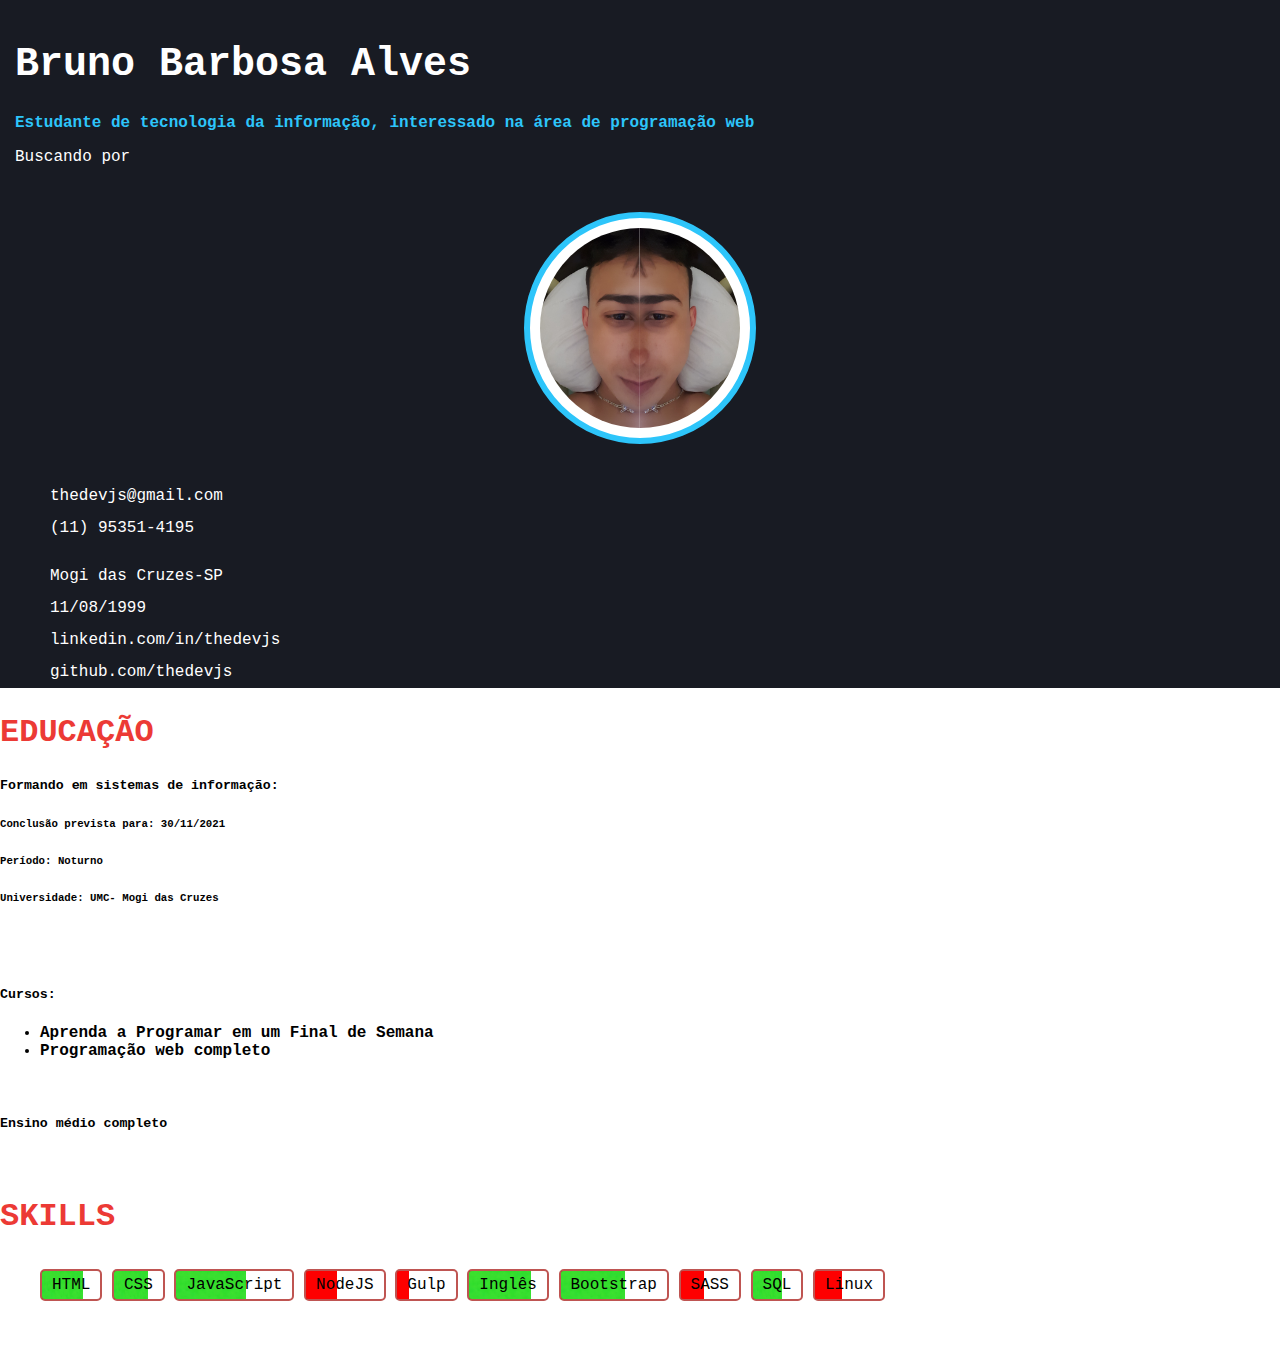
==== index.html @ 4eccf160 "up" ====
<!DOCTYPE html>
    <html>

    <head>
    <meta http-equiv="X-UA-Compatible" content="IE=edge">
    <meta name="viewport" content="width=device-width, initial-scale=1, shrink-to-fit=no">

    <link rel="stylesheet" href="https://stackpath.bootstrapcdn.com/bootstrap/4.1.2/css/bootstrap.min.css" integrity="sha384-Smlep5jCw/wG7hdkwQ/Z5nLIefveQRIY9nfy6xoR1uRYBtpZgI6339F5dgvm/e9B"
    crossorigin="anonymous">
    <link rel="stylesheet" href="https://use.fontawesome.com/releases/v5.1.0/css/all.css" integrity="sha384-lKuwvrZot6UHsBSfcMvOkWwlCMgc0TaWr+30HWe3a4ltaBwTZhyTEggF5tJv8tbt"
    crossorigin="anonymous">

    <link rel="stylesheet" href="style.css">

    <script src="script.js"></script>


    </head>

    <body>
    	<div class="container">


    	<div class="row row-1">
    	<div class="block-1 col-lg-8">
        <!-- Block #1 -->
        <h1>Bruno Barbosa Alves</h1>
        <p class="high-text">Estudante de tecnologia da informação, interessado na área de programação web</p>
        <p>Buscando por </p>
    </div>


    	<div class="block-2 col-md-4">
        <!-- Block #2 -->
        <img src="profile.jpg" alt="block-3 col-md-8">
    </div>




    	<div class="block-3 col-md-8">
        <!-- Block #3 -->
    <ul>
        <li><a href="#"><i class="far fa-envelope"></i>thedevjs@gmail.com</a></li>
        <li><a href="#"><i class="fas fa-mobile-alt"></i>(11) 95351-4195</a></li>
        
    </ul>

    <ul>
            <li><a href="#"><i class="fas fa-map-marker-alt"></i>Mogi das Cruzes-SP</a></li>
        <li><a href="#"><i class="far fa-calendar-alt"></i>11/08/1999</a></li>
        <li><a href="#"><i class="fab fa-linkedin"></i>linkedin.com/in/thedevjs</a></li>
        <li><a href="#"><i class="fab fa-github"></i>github.com/thedevjs</a></li>
    </ul>
</div>
</div>



		<div class="row m-0 mt-4">
		<div class="block-4 col-lg-6">
        <!-- Block #4 -->
        <h2>EDUCAÇÃO</h2>
        <h5>Formando em sistemas de informação:</h5>
        <h6>Conclusão prevista para: 30/11/2021</h6>
        <h6>Período: Noturno</h6>
        <h6>Universidade: UMC- Mogi das Cruzes</h6><br><br>
        
        <h5>Cursos: </h5>
            <ul>
                <div id="esconhderMostrar">
                        <li><strong>Aprenda a Programar em um Final de Semana</strong><i  class="fa fa-chevron-down seta" ></i></li>
                </div>
                    <p id="descricaoCurso1">Carga horaria: 16 horas<br>
                    Conteúdo: Imersão na programação web<br>
                    Local: Estação hack - Facebook
                </p>
                <div id="esconhderMostrar2">
                    <li><strong>Programação web completo</strong><i  class="fa fa-chevron-down seta" ></i></li>
                </div>
                <p id="descricaoCurso2">
                    Carga horaria: 60 horas<br>
                    Conteúdo: Conceitos básicos e avançados<br>de HTML, CSS e JavaScript<br>
                    Local: UDEMY

                </p>
            </ul>
            <br>
            <h5>Ensino médio completo</h5><br>
    </div>



    	<div class="block-5 col-lg-6">
        <!-- Block #5 -->
        <h2>SKILLS</h2>
        <ul>
            <li id="html">HTML</li>
            <li id="css">CSS</li>
            <li id="javascript">JavaScript</li>
            <li id="nodejs">NodeJS</li>
            <li id="gulp">Gulp</li>
            <li id="ingles">Inglês</li>
            <li id="bootstrap">Bootstrap</li>
            <li id="sass">SASS</li>
            <li id="sql">SQL</li>
            <li id="linux">Linux</li>
        </ul>
        <div id="descricao" >
                <h3 id="adicionarElementoH3"></h3>
                <p id="adicionarElementoP">
                </p>
        </div>
    </div>
</div>
</div>
    </body>

    </html>
---- style.css ----
@import url('https://fonts.googleapis.com/css?family=Roboto:400,500,500i,900');

    body{
        font-family: 'Roboto-Mono', monospace;
        padding: 0;
        margin: 0;
        font-size: 16px;
        -webkit-print-color-adjust:exact;
    }
    
    h1{
        font-size: 2.5em;
        font-weight: bold;
    }
    
    h2{
        font-size: 2.0em;
        color: #EC3A35;
    }
    
    h3{
        font-size: 1.6em;
    }
     
    h4{
        font-size: 1.3em;
    }
    
    .high-text{
        color: #2DC5FA;
        font-weight: bold;
    }
    
    .row-1{
        background-color: #181B23;
    }
    
    .block-1{
        color: #ffffff;
        padding: 15px;
    }
    
    .block-2{
        text-align: center;
        padding: 15px;
    }
    
    .block-2 img{
        width: 200px;
        height: 200px;
        border: 6px solid #2DC5FA;
        border-radius: 50%; 
        padding: 10px;
        background-color: #ffffff;
    }
    
    .block-3 div{
        display: inline-block;
        padding: 0;
    }
    
    .block-3 li{
        list-style-type: none;
        line-height: 2.0em;
    }
    
    .block-3 i{
        margin-right: 10px;
    }
    
    .block-3 a{
        color: #ffffff;
        text-decoration: none;
    }
    
    .block-5 li{
        list-style-type: none;
        display: inline;
        line-height: 3.0em;
        border: 2px solid rgba(182, 60, 56, 0.871);
        border-radius: 5px;
        padding: 5px 10px 5px 10px;
    }
    
    .block-5 li:hover{
        border-color: rgb(181, 10, 4);
        background-color: rgba(236, 238, 242, 0.529);
        cursor: pointer;
    }

    #html,#css{
        background-image: url("verde2.jpg");
        background-repeat: no-repeat;
        background-size: 70% 100%;
    }
    #javascript{
        background-image: url("verde2.jpg");
        background-repeat: no-repeat;
        background-size: 60% 100%;
    }
    #ingles{
        background-image: url("verde2.jpg");
        background-repeat: no-repeat;
        background-size: 80% 100%;
    }
    #sql, #bootstrap{
        background-image: url("verde2.jpg");
        background-repeat: no-repeat;
        background-size: 60% 100%;
    }
    #gulp{
        background-image: url("vermelho.jpg");
        background-repeat: no-repeat;
        background-size: 20% 100%; 
    }
    #sass, #nodejs, #linux{
        background-image: url("vermelho.jpg");
        background-repeat: no-repeat;
        background-size: 40% 100%; 
    }

#esconhderMostrar,#esconhderMostrar2{
    cursor:pointer;

}


    .seta{
        position: absolute;
        padding-top: 5px;
        padding-left: 5px;
    }

    #curso1{
        display: inline;
    }
    #descricaoCurso1, #descricaoCurso2{
        display:none;
    }
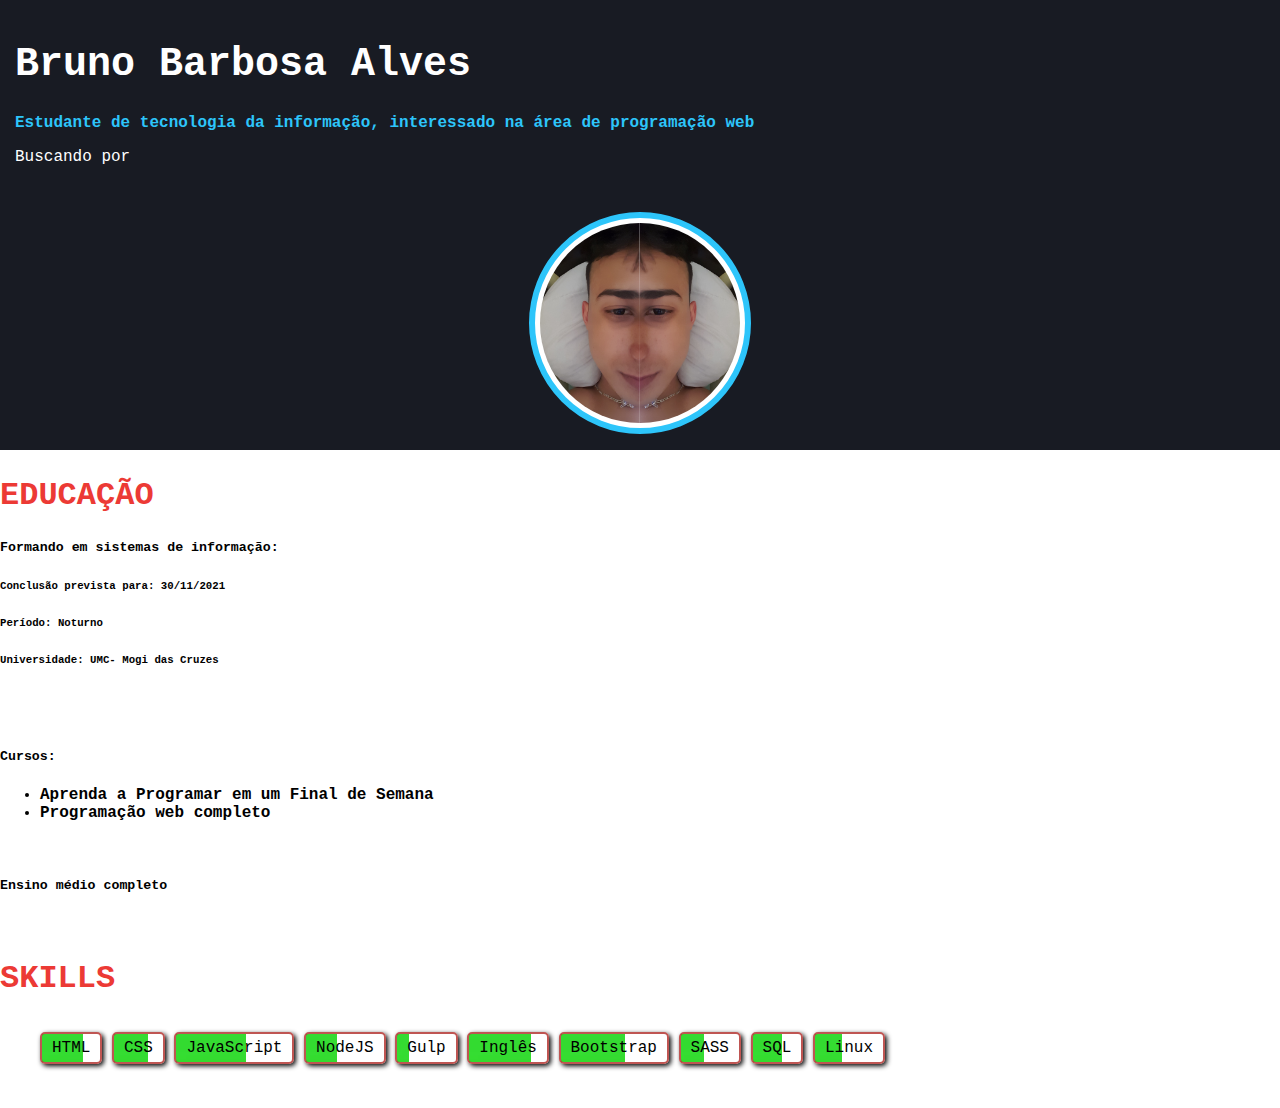
==== commit 156c2158: "alteração de cores" ====
--- a/index.html
+++ b/index.html
@@ -2,6 +2,7 @@
     <html>
 
     <head>
+    <link rel="icon" type="imagem/png" href="icon.png" />
     <meta http-equiv="X-UA-Compatible" content="IE=edge">
     <meta name="viewport" content="width=device-width, initial-scale=1, shrink-to-fit=no">
 
@@ -11,11 +12,16 @@
     crossorigin="anonymous">
 
     <link rel="stylesheet" href="style.css">
+    <title>Quem sou eu</title>
 
     <script src="script.js"></script>
 
 
     </head>
+
+
+
+    
 
     <body>
     	<div class="container">
@@ -32,7 +38,9 @@
 
     	<div class="block-2 col-md-4">
         <!-- Block #2 -->
+        <div id="foto">
         <img src="profile.jpg" alt="block-3 col-md-8">
+        </div>
     </div>
 
 
@@ -47,10 +55,10 @@
     </ul>
 
     <ul>
-            <li><a href="#"><i class="fas fa-map-marker-alt"></i>Mogi das Cruzes-SP</a></li>
+            <li><a href="https://www.google.com.br/maps/place/Mogi+das+Cruzes+-+State+of+S%C3%A3o+Paulo/data=!4m2!3m1!1s0x94cdd81269172647:0xb3859ba7fe8bbb07?sa=X&ved=2ahUKEwi3osTX_b7cAhUJUJAKHYu4BAgQ8gEwAHoECAUQAQ" target="_blank"><i class="fas fa-map-marker-alt"></i>Mogi das Cruzes-SP</a></li>
         <li><a href="#"><i class="far fa-calendar-alt"></i>11/08/1999</a></li>
-        <li><a href="#"><i class="fab fa-linkedin"></i>linkedin.com/in/thedevjs</a></li>
-        <li><a href="#"><i class="fab fa-github"></i>github.com/thedevjs</a></li>
+        <li><a href="https://www.linkedin.com/in/thedevjs/" target="_blank"><i class="fab fa-linkedin"></i>linkedin.com/in/thedevjs</a></li>
+        <li><a href="https://github.com/thedevb" target="_blank"><i class="fab fa-github"></i>github.com/thedevjs</a></li>
     </ul>
 </div>
 </div>
--- a/style.css
+++ b/style.css
@@ -33,6 +33,7 @@
     
     .row-1{
         background-color: #181B23;
+        height: 450px;
     }
     
     .block-1{
@@ -43,20 +44,24 @@
     .block-2{
         text-align: center;
         padding: 15px;
+        align-items: center;
     }
     
     .block-2 img{
+        
         width: 200px;
         height: 200px;
         border: 6px solid #2DC5FA;
         border-radius: 50%; 
-        padding: 10px;
+        padding: 5px;
         background-color: #ffffff;
     }
-    
+    .block-3{
+    }
     .block-3 div{
         display: inline-block;
         padding: 0;
+        border: 2px solid red;
     }
     
     .block-3 li{
@@ -74,6 +79,7 @@
     }
     
     .block-5 li{
+        box-shadow: 2px 2px 5px;
         list-style-type: none;
         display: inline;
         line-height: 3.0em;
@@ -89,32 +95,32 @@
     }
 
     #html,#css{
-        background-image: url("verde2.jpg");
+        background-image: url("verde.jpg");
         background-repeat: no-repeat;
         background-size: 70% 100%;
     }
     #javascript{
-        background-image: url("verde2.jpg");
+        background-image: url("verde.jpg");
         background-repeat: no-repeat;
         background-size: 60% 100%;
     }
     #ingles{
-        background-image: url("verde2.jpg");
+        background-image: url("verde.jpg");
         background-repeat: no-repeat;
         background-size: 80% 100%;
     }
     #sql, #bootstrap{
-        background-image: url("verde2.jpg");
+        background-image: url("verde.jpg");
         background-repeat: no-repeat;
         background-size: 60% 100%;
     }
     #gulp{
-        background-image: url("vermelho.jpg");
+        background-image: url("verde.jpg");
         background-repeat: no-repeat;
         background-size: 20% 100%; 
     }
     #sass, #nodejs, #linux{
-        background-image: url("vermelho.jpg");
+        background-image: url("verde.jpg");
         background-repeat: no-repeat;
         background-size: 40% 100%; 
     }
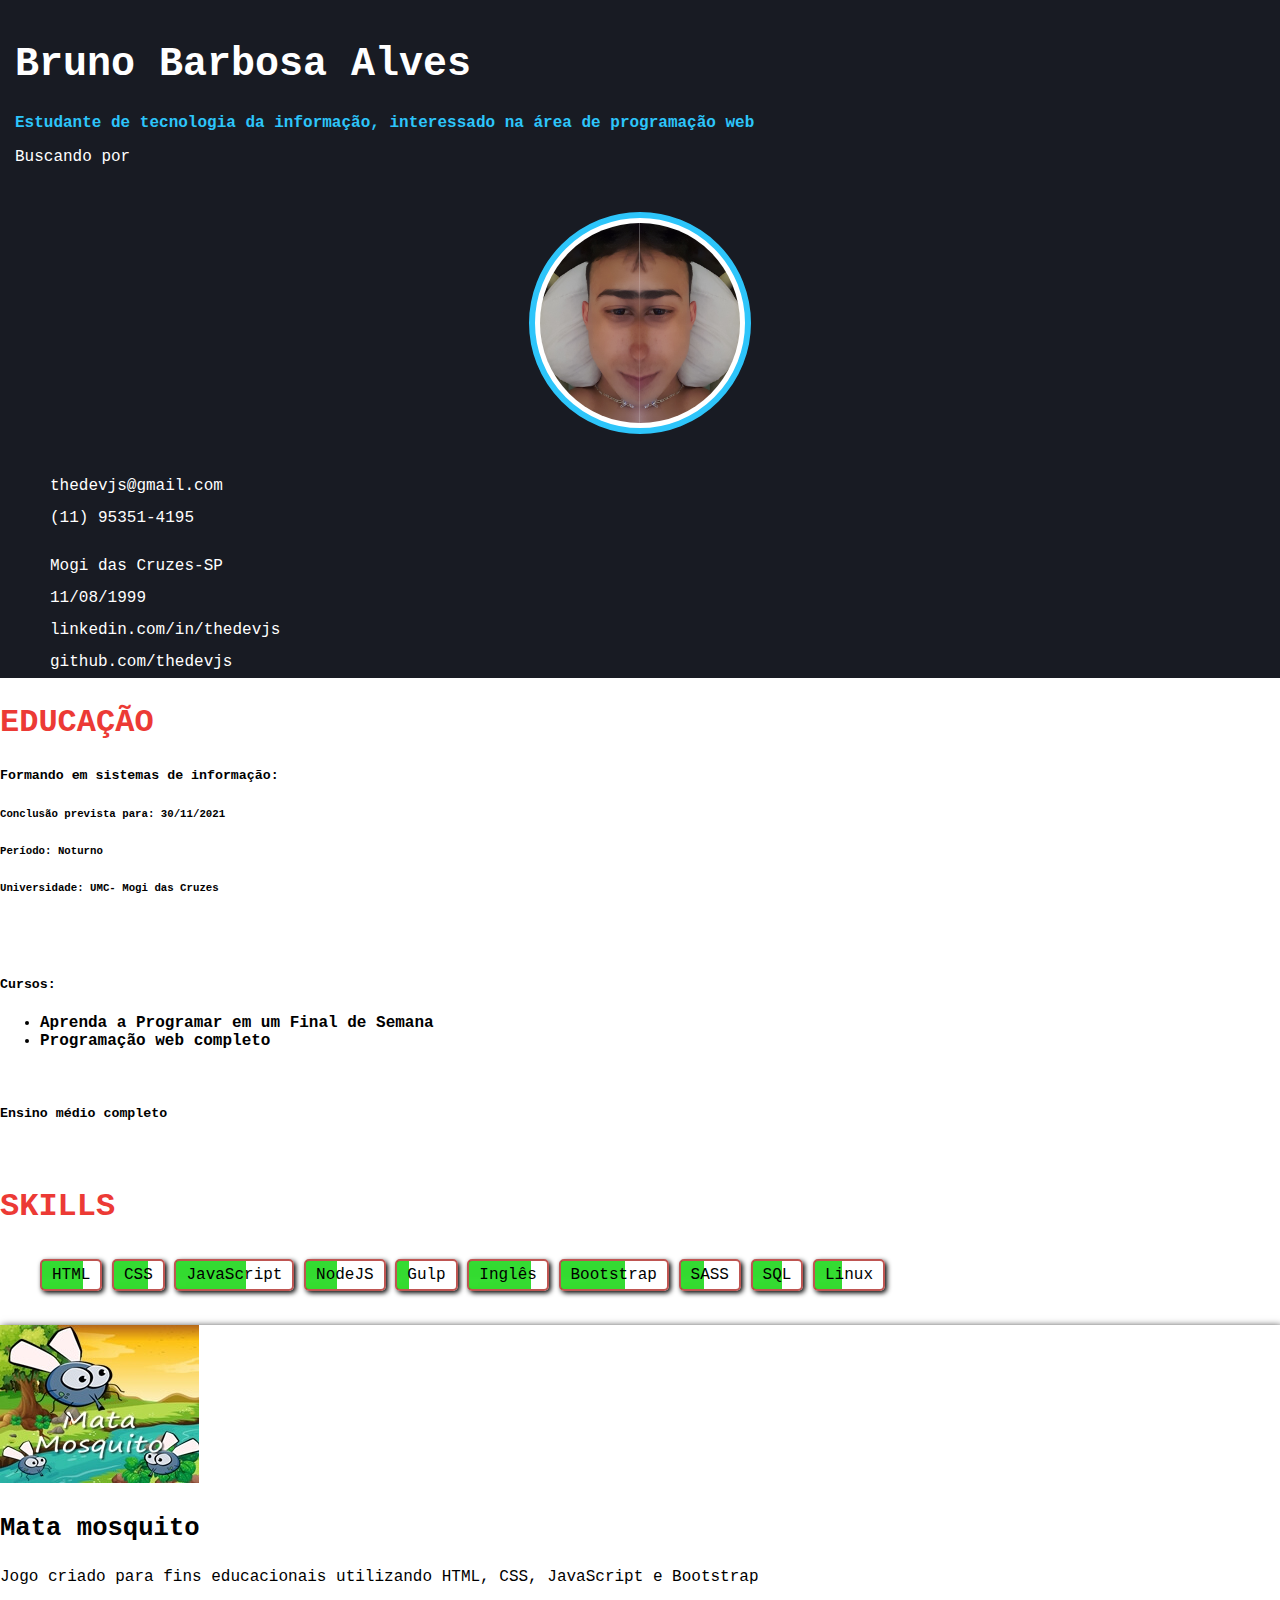
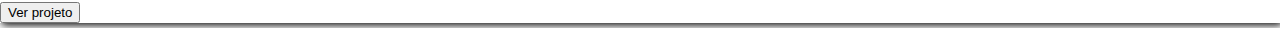
==== commit 5ae78d5f: "Adicao do projeto mata mosquito" ====
--- a/index.html
+++ b/index.html
@@ -46,7 +46,7 @@
 
 
 
-    	<div class="block-3 col-md-8">
+    	<div class="block-3 col-md-3">
         <!-- Block #3 -->
     <ul>
         <li><a href="#"><i class="far fa-envelope"></i>thedevjs@gmail.com</a></li>
@@ -61,6 +61,7 @@
         <li><a href="https://github.com/thedevb" target="_blank"><i class="fab fa-github"></i>github.com/thedevjs</a></li>
     </ul>
 </div>
+
 </div>
 
 
@@ -120,6 +121,19 @@
                 </p>
         </div>
     </div>
+
+
+
+<div class="block-port col-md-3">
+        
+    <div class="card" >
+        <a href="jogo/index.html"><img class="card-img-top" src="mataMosca.jpg" alt="Card image cap"></a>
+        <div class="card-body">
+            <h3>Mata mosquito</h3>
+          <p class="card-text">Jogo criado para fins educacionais utilizando HTML, CSS, JavaScript e Bootstrap</p>
+          <a href="jogo/index.html"><button src="jogo/index.html" type="button" class="btn btn-outline-dark">Ver projeto</button></a>
+        </div>
+      </div>
 </div>
 </div>
     </body>
--- a/style.css
+++ b/style.css
@@ -33,7 +33,6 @@
     
     .row-1{
         background-color: #181B23;
-        height: 450px;
     }
     
     .block-1{
@@ -57,6 +56,7 @@
         background-color: #ffffff;
     }
     .block-3{
+        padding: 0px;
     }
     .block-3 div{
         display: inline-block;
@@ -143,3 +143,11 @@
     #descricaoCurso1, #descricaoCurso2{
         display:none;
     }
+    .card{
+        box-shadow: 2px 2px 8px;
+        margin-bottom: 5px;
+        border:none;
+    }
+    .card:hover{
+        border: 1px solid rgba(0, 0, 0, 0.576);
+    }
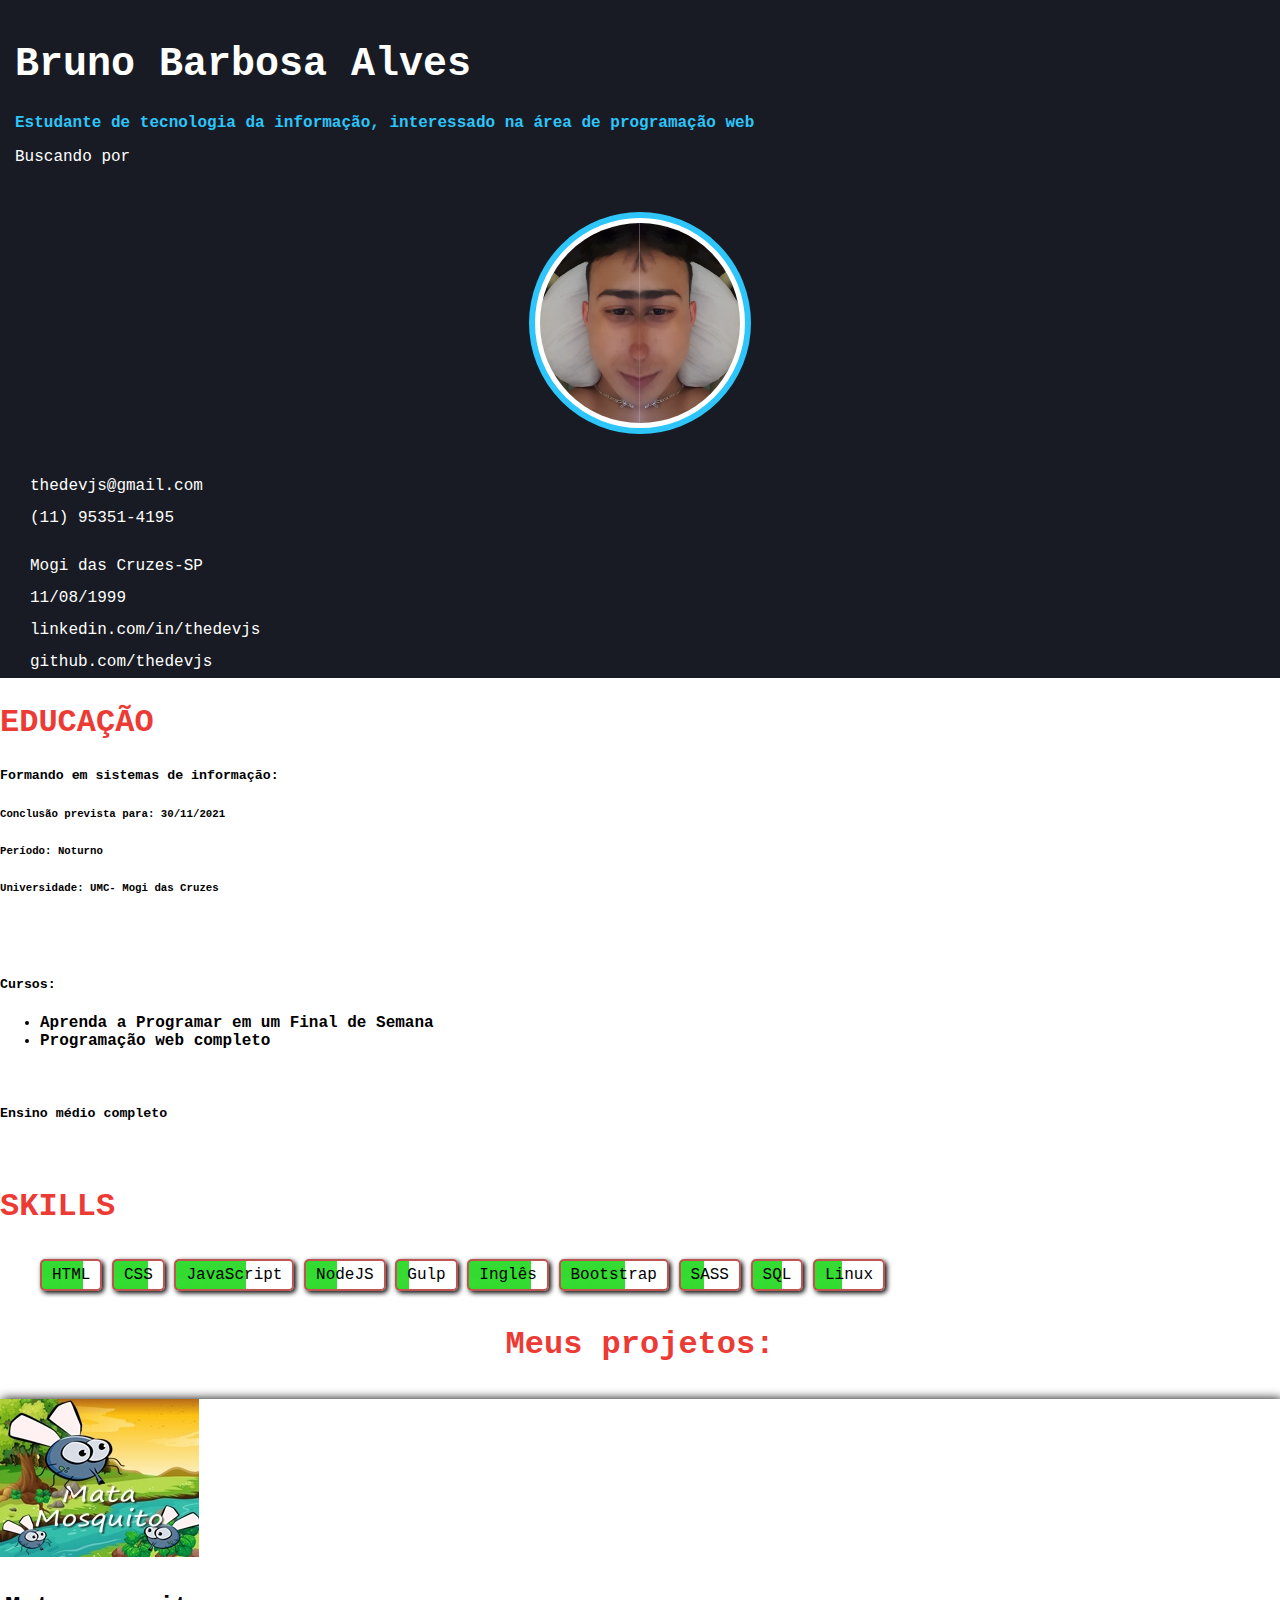
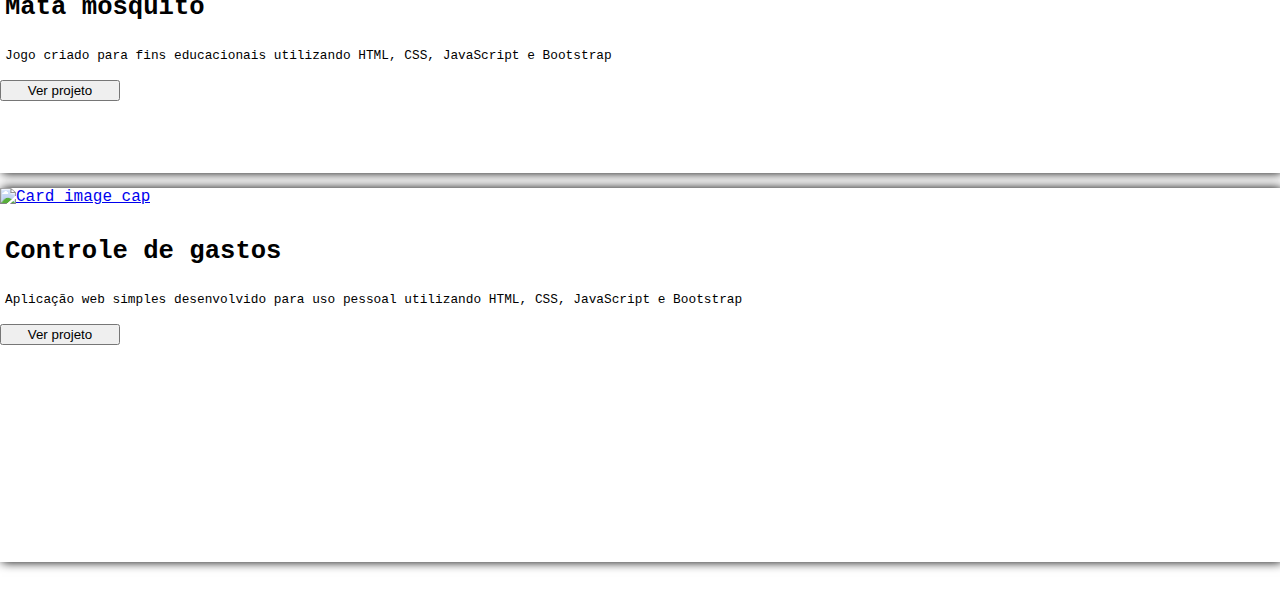
==== commit d0affc0e: "adicao de um projeto" ====
--- a/index.html
+++ b/index.html
@@ -121,20 +121,56 @@
                 </p>
         </div>
     </div>
+</div>
 
 
 
+
+    <div class="row m-0 mt-4 justify-content-center">
+
+    <div class=" centro col-md-12">
+            <h2>Meus projetos:</h2>
+        </div>
+
 <div class="block-port col-md-3">
-        
+    
+
+        <!-- Inicio dos card -->
+
     <div class="card" >
         <a href="jogo/index.html"><img class="card-img-top" src="mataMosca.jpg" alt="Card image cap"></a>
         <div class="card-body">
             <h3>Mata mosquito</h3>
           <p class="card-text">Jogo criado para fins educacionais utilizando HTML, CSS, JavaScript e Bootstrap</p>
-          <a href="jogo/index.html"><button src="jogo/index.html" type="button" class="btn btn-outline-dark">Ver projeto</button></a>
+          
         </div>
+    <button  id="projeto1" src="jogo/index.html" type="button" class="botaoProjeto justify-content-center btn btn-outline-dark">Ver projeto</button>
       </div>
+  
 </div>
+
+<div class="block-port col-md-3">
+        <div>
+        </div>
+            <!-- Inicio dos card -->
+    
+        <div class="card" >
+            <a href="orcamento/index.html"><img class="card-img-top" src="despesas.png" alt="Card image cap"></a>
+            <div class="card-body">
+                <h3>Controle de gastos</h3>
+              <p class="card-text">Aplicação web simples desenvolvido para uso pessoal utilizando HTML, CSS, JavaScript e Bootstrap</p>
+              
+                
+              
+              
+            </div>
+            <button id="projeto2" src="despesas.png" type="button" class="botaoProjeto  justify-content-center btn btn-outline-dark"href="#">Ver projeto</button>
+          </div>
+         
+    </div>
+
+</div>
+
 </div>
     </body>
 
--- a/style.css
+++ b/style.css
@@ -57,6 +57,10 @@
     }
     .block-3{
         padding: 0px;
+        margin-bottom: 5px;
+    }
+    .block-3 ul{
+        padding-left: 20px;
     }
     .block-3 div{
         display: inline-block;
@@ -131,23 +135,44 @@
 }
 
 
-    .seta{
-        position: absolute;
-        padding-top: 5px;
-        padding-left: 5px;
-    }
+.seta{
+    position: absolute;
+    padding-top: 5px;
+    padding-left: 5px;
+}
 
-    #curso1{
-        display: inline;
-    }
-    #descricaoCurso1, #descricaoCurso2{
-        display:none;
-    }
-    .card{
-        box-shadow: 2px 2px 8px;
-        margin-bottom: 5px;
-        border:none;
-    }
-    .card:hover{
-        border: 1px solid rgba(0, 0, 0, 0.576);
-    }
+#curso1{
+    display: inline;
+}
+#descricaoCurso1, #descricaoCurso2{
+    display:none;
+}
+.card{
+    box-shadow: 2px 0px  10px;
+    margin-bottom: 15px;
+    border:none;
+    height: 374px;
+    
+}
+.card:hover{
+    border: 1px solid rgba(0, 0, 0, 0.576);
+}
+.card-body{
+    padding: 5px;
+    
+    
+}
+
+.card-text{
+    font-size: 80%;
+}
+.botaoProjeto{
+    width: 120px;
+    margin: auto;
+    margin-bottom: 8px;
+}
+
+.centro{
+    text-align: center;
+    padding-bottom: 10px;
+}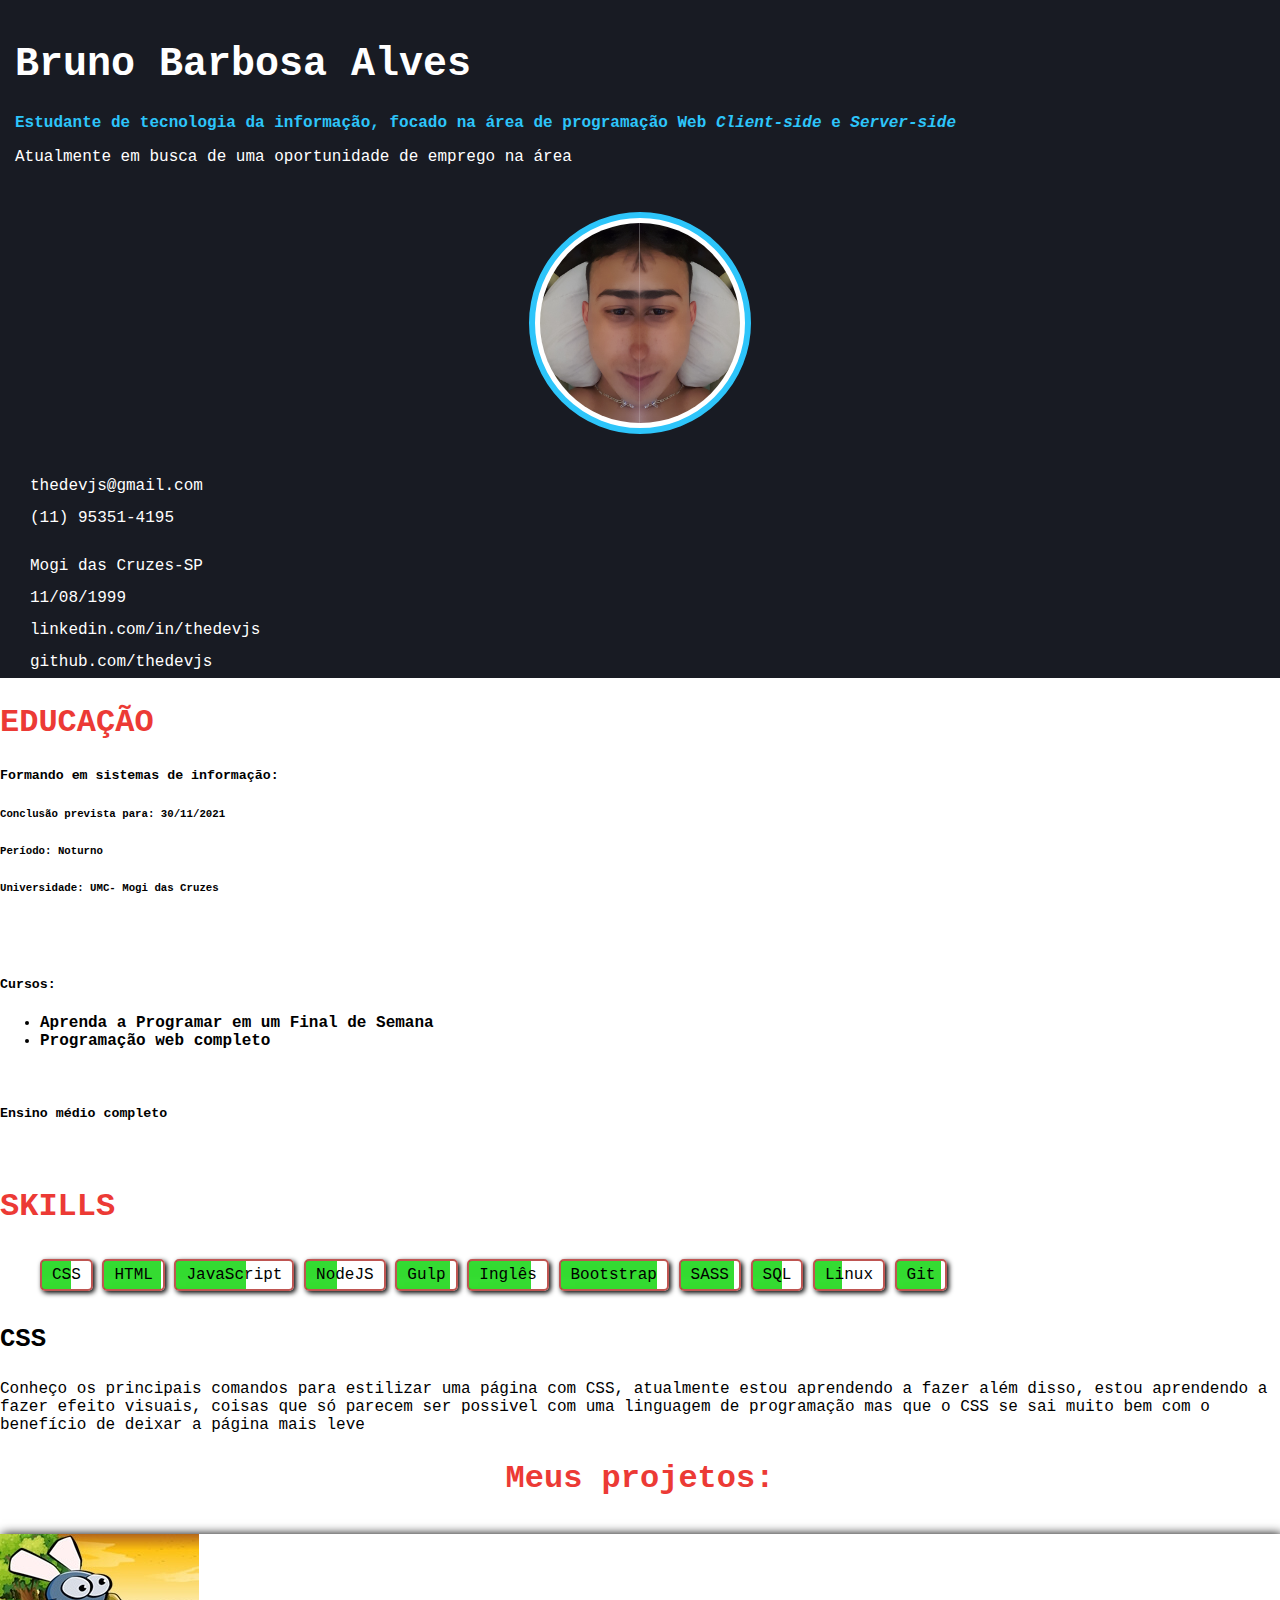
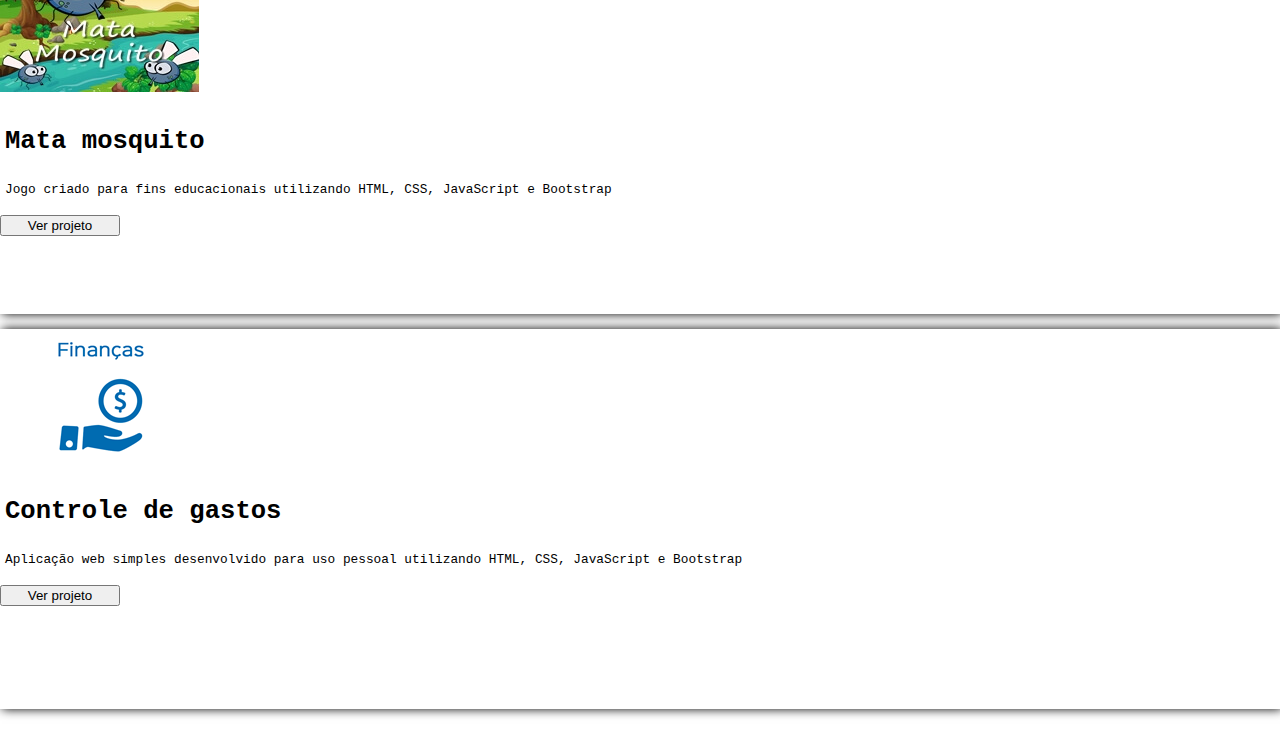
==== commit 84c9d831: "introdução dos textos" ====
--- a/index.html
+++ b/index.html
@@ -31,8 +31,8 @@
     	<div class="block-1 col-lg-8">
         <!-- Block #1 -->
         <h1>Bruno Barbosa Alves</h1>
-        <p class="high-text">Estudante de tecnologia da informação, interessado na área de programação web</p>
-        <p>Buscando por </p>
+        <p class="high-text">Estudante de tecnologia da informação, focado na área de programação Web <i>Client-side</i> e <i>Server-side</i></p>
+        <p>Atualmente em busca de uma oportunidade de emprego na área </p>
     </div>
 
 
@@ -104,8 +104,8 @@
         <!-- Block #5 -->
         <h2>SKILLS</h2>
         <ul>
+            <li id="css">CSS</li>
             <li id="html">HTML</li>
-            <li id="css">CSS</li>
             <li id="javascript">JavaScript</li>
             <li id="nodejs">NodeJS</li>
             <li id="gulp">Gulp</li>
@@ -114,10 +114,15 @@
             <li id="sass">SASS</li>
             <li id="sql">SQL</li>
             <li id="linux">Linux</li>
+            <li id="git">Git</li>
         </ul>
         <div id="descricao" >
-                <h3 id="adicionarElementoH3"></h3>
+                <h3 id="adicionarElementoH3">CSS</h3>
                 <p id="adicionarElementoP">
+                        Conheço os principais comandos para estilizar uma página com CSS, atualmente estou
+                        aprendendo a fazer além disso, estou aprendendo a fazer efeito visuais,
+                        coisas que só parecem ser possivel com uma linguagem de programação mas que o
+                        CSS se sai muito bem com o benefício de deixar a página mais leve
                 </p>
         </div>
     </div>
@@ -155,7 +160,7 @@
             <!-- Inicio dos card -->
     
         <div class="card" >
-            <a href="orcamento/index.html"><img class="card-img-top" src="despesas.png" alt="Card image cap"></a>
+            <a href="orcamento/index.html"><img class="card-img-top" src="despesas.PNG" alt="Card image cap"></a>
             <div class="card-body">
                 <h3>Controle de gastos</h3>
               <p class="card-text">Aplicação web simples desenvolvido para uso pessoal utilizando HTML, CSS, JavaScript e Bootstrap</p>
--- a/style.css
+++ b/style.css
@@ -98,12 +98,12 @@
         cursor: pointer;
     }
 
-    #html,#css{
+    #html{
         background-image: url("verde.jpg");
         background-repeat: no-repeat;
-        background-size: 70% 100%;
+        background-size: 98% 100%;
     }
-    #javascript{
+    #javascript, #css{
         background-image: url("verde.jpg");
         background-repeat: no-repeat;
         background-size: 60% 100%;
@@ -113,20 +113,21 @@
         background-repeat: no-repeat;
         background-size: 80% 100%;
     }
-    #sql, #bootstrap{
+    #sql{
         background-image: url("verde.jpg");
         background-repeat: no-repeat;
         background-size: 60% 100%;
     }
-    #gulp{
-        background-image: url("verde.jpg");
-        background-repeat: no-repeat;
-        background-size: 20% 100%; 
-    }
-    #sass, #nodejs, #linux{
+   
+    #nodejs, #linux{
         background-image: url("verde.jpg");
         background-repeat: no-repeat;
         background-size: 40% 100%; 
+    }
+    #git, #sass, #gulp, #bootstrap{
+        background-image: url("verde.jpg");
+        background-repeat: no-repeat;
+        background-size: 90% 100%; 
     }
 
 #esconhderMostrar,#esconhderMostrar2{
@@ -151,7 +152,7 @@
     box-shadow: 2px 0px  10px;
     margin-bottom: 15px;
     border:none;
-    height: 374px;
+    height: 380px;
     
 }
 .card:hover{
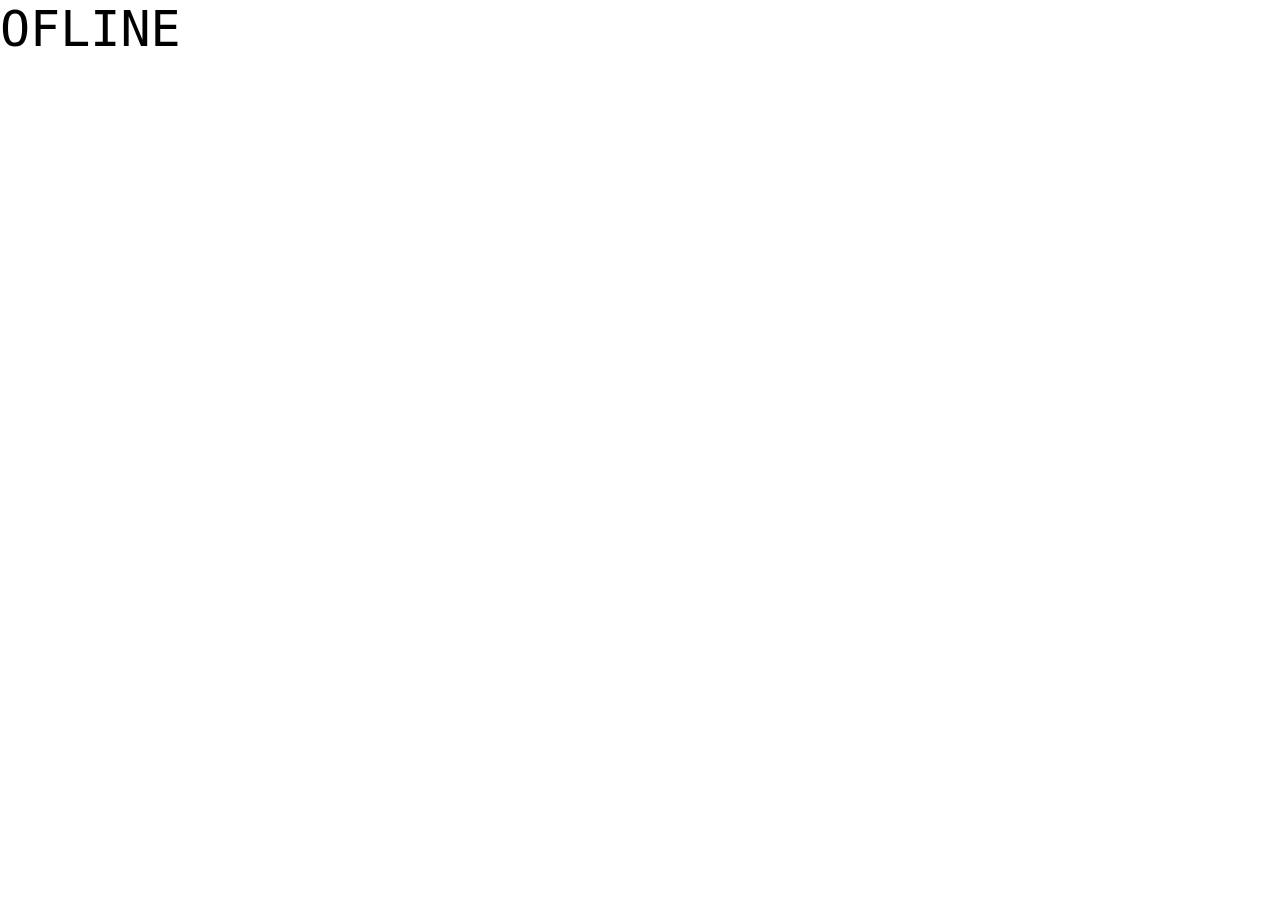
==== commit 7bf28d51: "deixando offline" ====
--- a/index.html
+++ b/index.html
@@ -24,12 +24,13 @@
     
 
     <body>
-    	<div class="container">
+            <div style="font-size:50px;">OFLINE</div>
+    	<!-- <div class="container">
 
 
     	<div class="row row-1">
     	<div class="block-1 col-lg-8">
-        <!-- Block #1 -->
+        
         <h1>Bruno Barbosa Alves</h1>
         <p class="high-text">Estudante de tecnologia da informação, focado na área de programação Web <i>Client-side</i> e <i>Server-side</i></p>
         <p>Atualmente em busca de uma oportunidade de emprego na área </p>
@@ -37,7 +38,7 @@
 
 
     	<div class="block-2 col-md-4">
-        <!-- Block #2 -->
+        
         <div id="foto">
         <img src="profile.jpg" alt="block-3 col-md-8">
         </div>
@@ -47,7 +48,7 @@
 
 
     	<div class="block-3 col-md-3">
-        <!-- Block #3 -->
+        
     <ul>
         <li><a href="#"><i class="far fa-envelope"></i>thedevjs@gmail.com</a></li>
         <li><a href="#"><i class="fas fa-mobile-alt"></i>(11) 95351-4195</a></li>
@@ -68,7 +69,7 @@
 
 		<div class="row m-0 mt-4">
 		<div class="block-4 col-lg-6">
-        <!-- Block #4 -->
+        
         <h2>EDUCAÇÃO</h2>
         <h5>Formando em sistemas de informação:</h5>
         <h6>Conclusão prevista para: 30/11/2021</h6>
@@ -101,7 +102,7 @@
 
 
     	<div class="block-5 col-lg-6">
-        <!-- Block #5 -->
+        
         <h2>SKILLS</h2>
         <ul>
             <li id="css">CSS</li>
@@ -140,7 +141,7 @@
 <div class="block-port col-md-3">
     
 
-        <!-- Inicio dos card -->
+        
 
     <div class="card" >
         <a href="jogo/index.html"><img class="card-img-top" src="mataMosca.jpg" alt="Card image cap"></a>
@@ -157,7 +158,7 @@
 <div class="block-port col-md-3">
         <div>
         </div>
-            <!-- Inicio dos card -->
+            
     
         <div class="card" >
             <a href="orcamento/index.html"><img class="card-img-top" src="despesas.PNG" alt="Card image cap"></a>
@@ -176,7 +177,7 @@
 
 </div>
 
-</div>
+</div> -->
     </body>
 
     </html>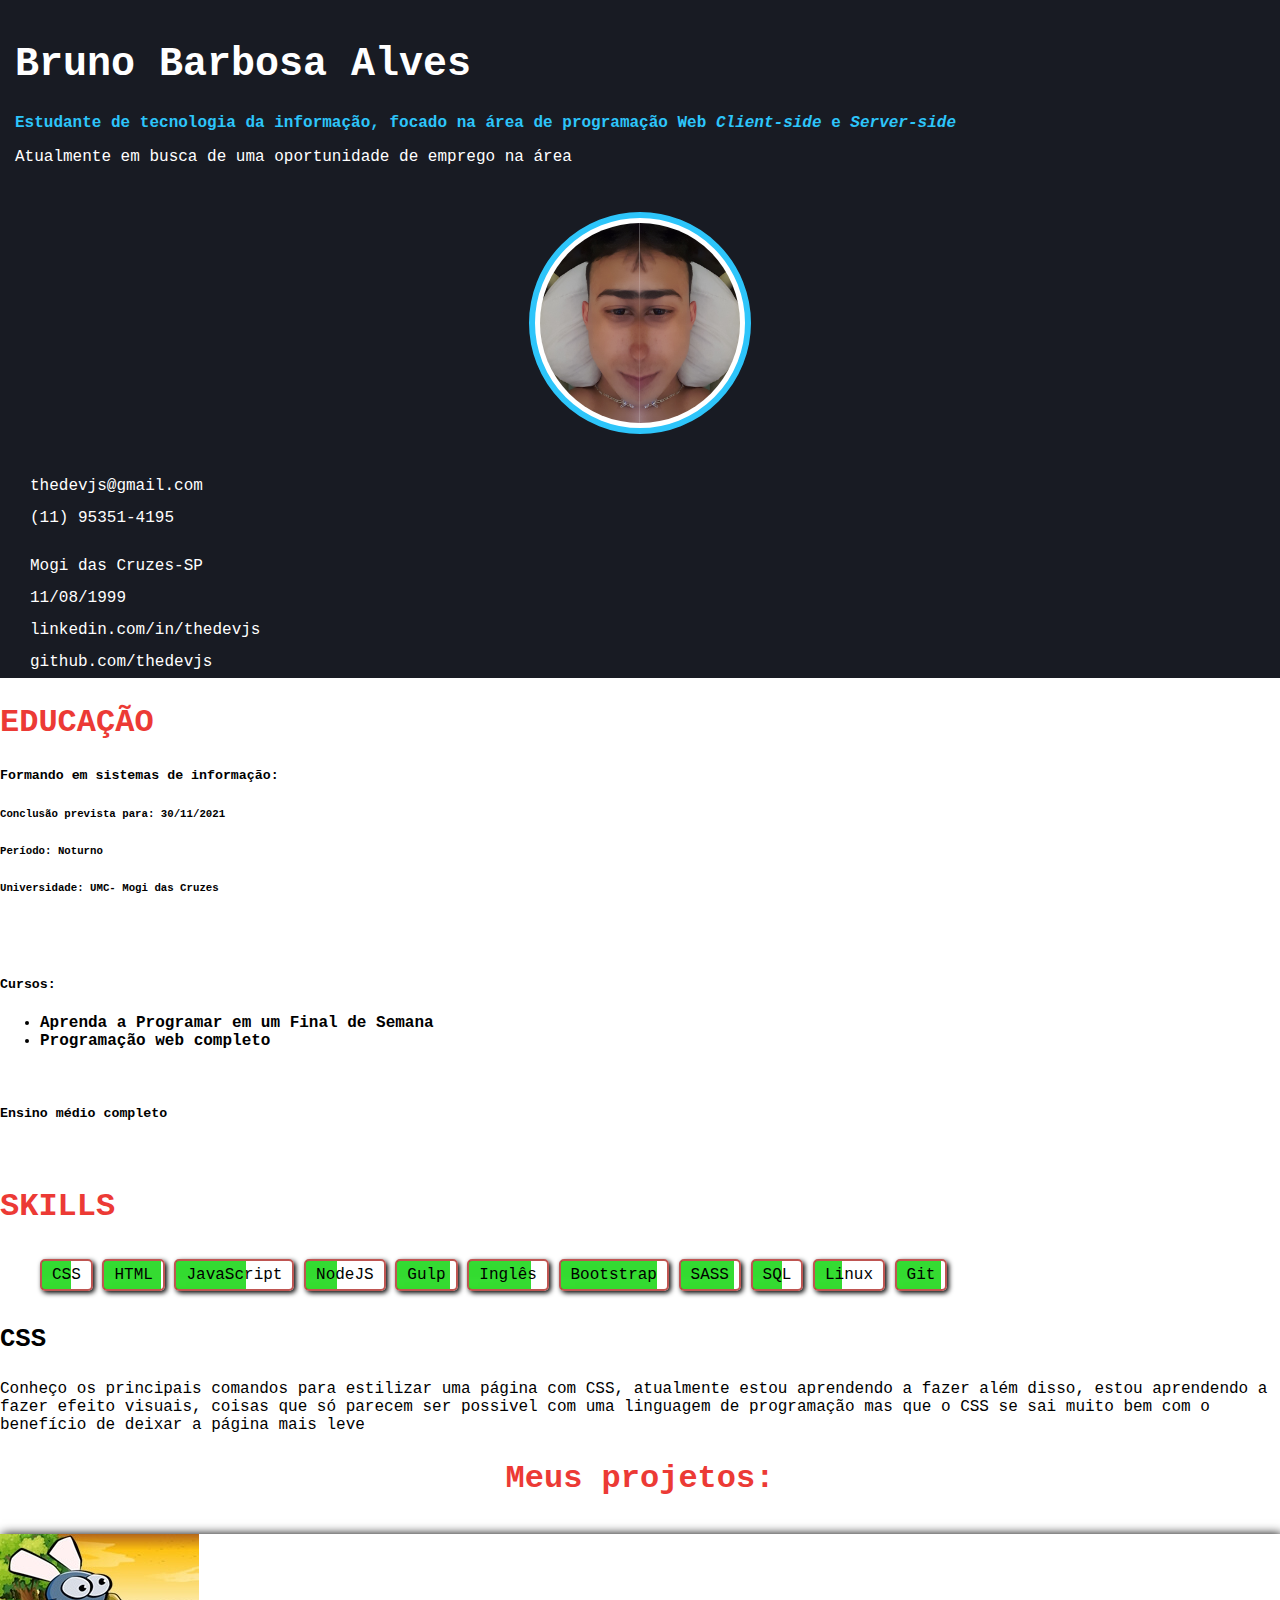
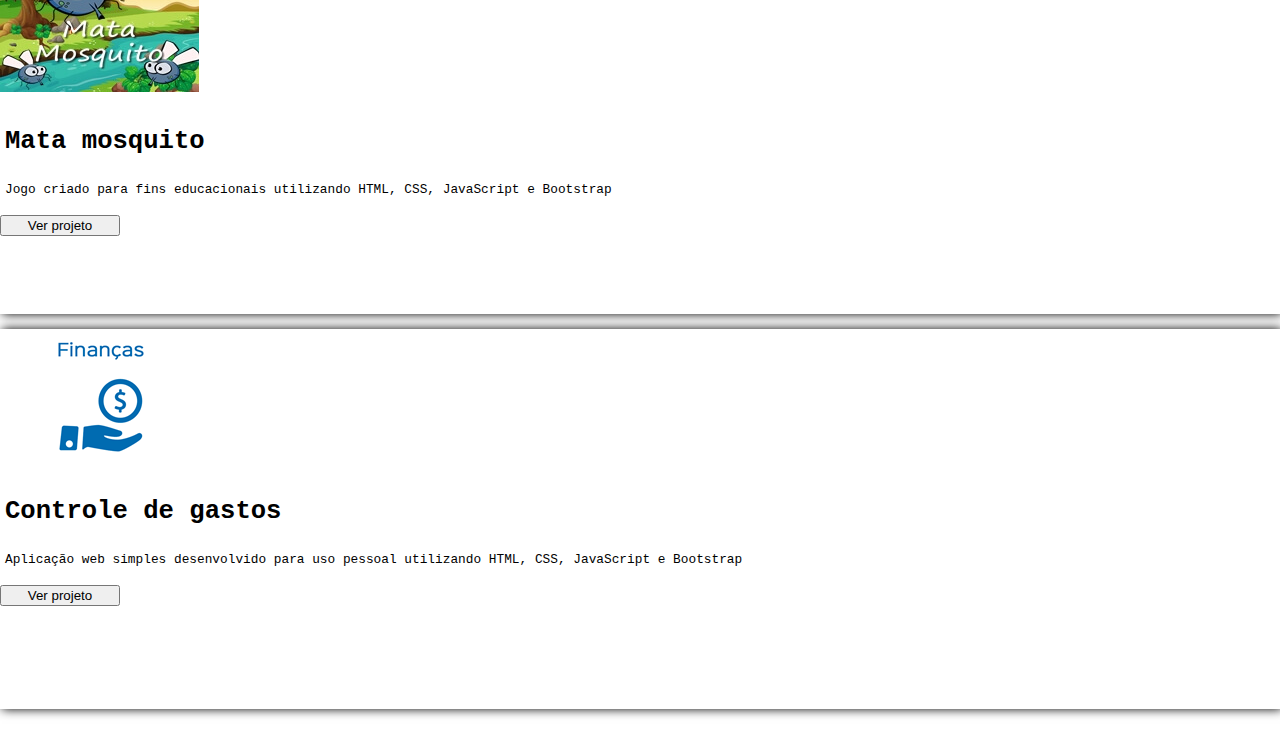
==== commit 9d74ad95: "Update index.html" ====
--- a/index.html
+++ b/index.html
@@ -24,8 +24,7 @@
     
 
     <body>
-            <div style="font-size:50px;">OFLINE</div>
-    	<!-- <div class="container">
+    	<div class="container">
 
 
     	<div class="row row-1">
@@ -177,7 +176,7 @@
 
 </div>
 
-</div> -->
+</div>
     </body>
 
-    </html>+    </html>
